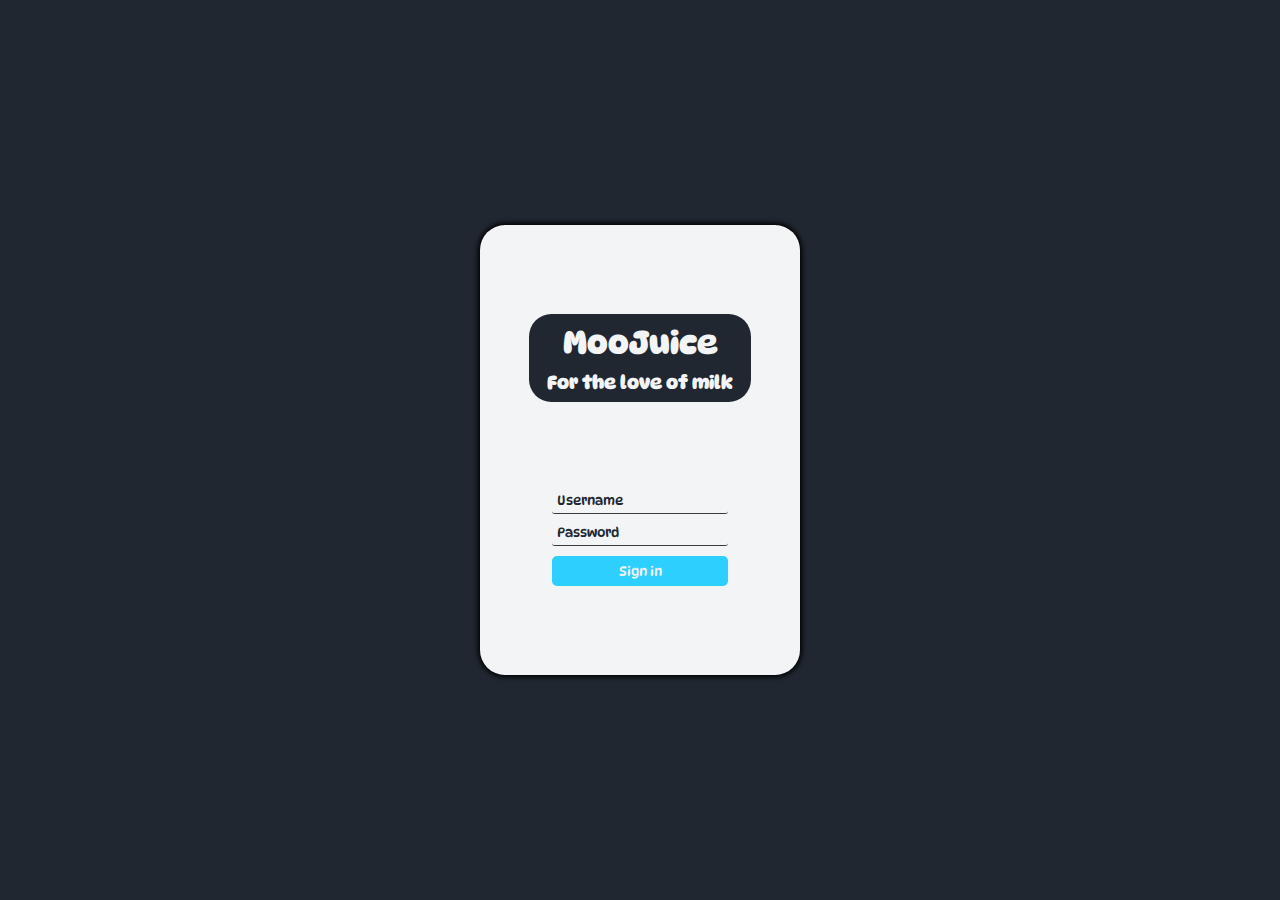
==== login/login.html @ 9a32f671 "Add basic loggin page" ====
<!DOCTYPE html>
<html lang="en">
<head>
    <meta charset="UTF-8">
    <meta http-equiv="X-UA-Compatible" content="IE=edge">
    <meta name="viewport" content="width=device-width, initial-scale=1.0">
    <link rel="stylesheet" href="/login/login.css">
    <script src="/login/login.js" async></script>
    <link rel="preconnect" href="https://fonts.googleapis.com">
    <link rel="preconnect" href="https://fonts.gstatic.com" crossorigin>
    <link href="https://fonts.googleapis.com/css2?family=DynaPuff:wght@400;500;600;700&display=swap" rel="stylesheet">
    <title>MooJuice: Sign in</title>
</head>
<body>
    <main id="main-holder">
        <div class="header-title">
            <h1 class="title">MooJuice</h1>
            <h3 class="title">For the love of milk</h3>
        </div>
        <!-- <h1 id="login-header">SIGN IN</h1> -->

        <div id="login-error-msg-holder">
          <p id="login-error-msg">Invalid username <span id="error-msg-second-line">and/or password</span></p>
        </div>
        
        <form id="login-form">
          <input type="text" name="username" id="username-field" class="login-form-field" placeholder="Username">
          <input type="password" name="password" id="password-field" class="login-form-field" placeholder="Password">
          <input type="submit" value="Sign in" id="login-form-submit">
        </form>
      
      </main>
</body>
</html>
---- login/login.css ----
* {
    font-family: 'DynaPuff', sans-serif;

}

html {
    height: 100%;
  }
  
  body {
    height: 100%;
    margin: 0;
    display: flex;
    justify-content: center;
    justify-items: center;
    align-items: center;
    background-color: #202731;
  }
  
  #main-holder {
    gap: 1vh;
    width: 25vw;
    height: 50vh;
    display: grid;
    justify-items: center;
    align-items: center;
    align-content: center;
    justify-items: center;
    background-color: #f3f4f5;
    border-radius: 25px;
    box-shadow: 0px 0px 5px 2px black;
  }
  
  #login-error-msg-holder {
    width: 100%;
    height: 100%;
    display: grid;
    justify-items: center;
    align-items: center;
  }
  
  #login-error-msg {
    width: 23%;
    text-align: center;
    margin: 0;
    padding: 5px;
    border-radius: 25px;
    font-size: 12px;
    /* box-shadow: 0px 0px 5px 2px black; */
    font-weight: bold;
    color: #B33F40;
    border: 1px solid #B33F40;
    /* background-color: #e58f8f; */
    opacity: 0;
    transition: all;
    transition-duration: .10s;
  }
  
  #error-msg-second-line {
    display: block;
  }
  
  #login-form {
    align-self: flex-start;
    display: grid;
    justify-items: center;
    align-items: center;
  }
  
  .login-form-field::placeholder {
    color: #202731;
  }
  
  .login-form-field {
    border: none;
    background-color: #f3f4f5;
    border-bottom: 1px solid #3a3a3a;
    margin-bottom: 10px;
    border-radius: 3px;
    outline: none;
    padding: 0px 0px 5px 5px;
  }
  
  #login-form-submit {
    width: 100%;
    padding: 7px;
    border: none;
    border-radius: 5px;
    color: #f3f4f5;
    font-weight: 400px;
    background-color: rgba(45, 207, 255, 1);
    cursor: pointer;
    outline: none;
    transition: all;
    transition-duration: .25s;
  }

  #login-form-submit:hover {
    transition: all;
    transition-duration: .25s;
    background-color: rgba(45, 207, 255, .8);
    transform: scale(1.1);
  }

  /* CUSTOM CSS  */

  .header-title {
    /* margin: 1vh; */
    text-align: center;
    border-radius: 2.5vh;
    background-color:#202731;
    transition: all;
    transition-duration: .25s;
    cursor: pointer;
}

.header-title:hover {
    transition: all;
    transition-duration: .25s;
    background-color: #f3f4f5;

}

.header-title:hover .title {
    transition: all;
    transition-duration: .25s;
    transform: scale(1.5);
    color: #202731;
}

.header-title .title {
    transition: all;
    color: #f3f4f5;
    transition-duration: .25s;
    cursor: pointer;
    margin: 1vh 2vh;
}

.header-title .title:hover {
    transition: all;
    transition-duration: .25s;
}
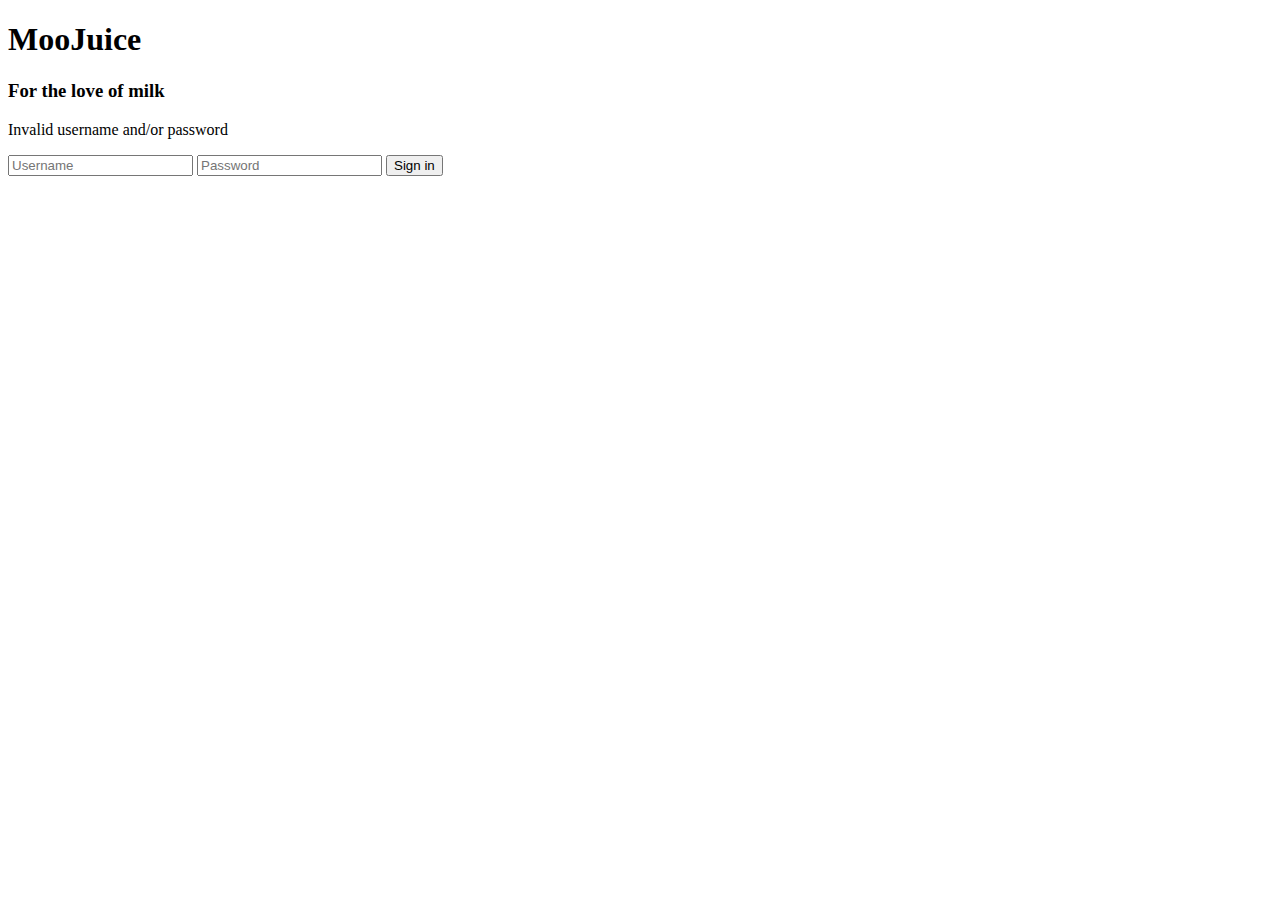
==== commit c08362cf: "Fix file paths" ====
--- a/login/login.html
+++ b/login/login.html
@@ -4,8 +4,8 @@
     <meta charset="UTF-8">
     <meta http-equiv="X-UA-Compatible" content="IE=edge">
     <meta name="viewport" content="width=device-width, initial-scale=1.0">
-    <link rel="stylesheet" href="/login/login.css">
-    <script src="/login/login.js" async></script>
+    <link rel="stylesheet" href="login/login.css">
+    <script src="login/login.js" async></script>
     <link rel="preconnect" href="https://fonts.googleapis.com">
     <link rel="preconnect" href="https://fonts.gstatic.com" crossorigin>
     <link href="https://fonts.googleapis.com/css2?family=DynaPuff:wght@400;500;600;700&display=swap" rel="stylesheet">
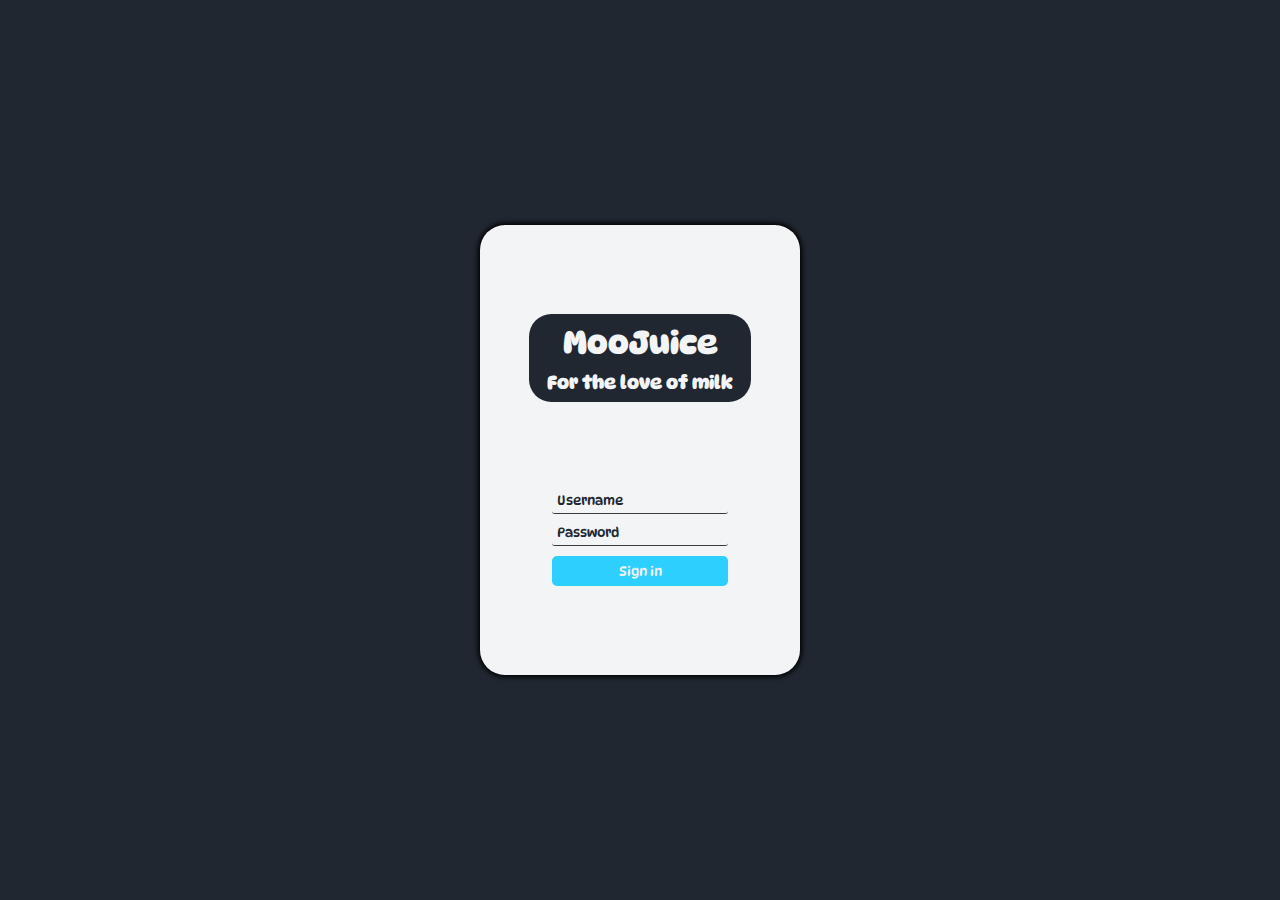
==== commit cffa540b: "Fix file paths" ====
--- a/login/login.html
+++ b/login/login.html
@@ -4,8 +4,8 @@
     <meta charset="UTF-8">
     <meta http-equiv="X-UA-Compatible" content="IE=edge">
     <meta name="viewport" content="width=device-width, initial-scale=1.0">
-    <link rel="stylesheet" href="login/login.css">
-    <script src="login/login.js" async></script>
+    <link rel="stylesheet" href="login.css">
+    <script src="login.js" async></script>
     <link rel="preconnect" href="https://fonts.googleapis.com">
     <link rel="preconnect" href="https://fonts.gstatic.com" crossorigin>
     <link href="https://fonts.googleapis.com/css2?family=DynaPuff:wght@400;500;600;700&display=swap" rel="stylesheet">
--- a/login/login.css
+++ b/login/login.css
@@ -0,0 +1,142 @@
+* {
+    font-family: 'DynaPuff', sans-serif;
+
+}
+
+html {
+    height: 100%;
+  }
+  
+  body {
+    height: 100%;
+    margin: 0;
+    display: flex;
+    justify-content: center;
+    justify-items: center;
+    align-items: center;
+    background-color: #202731;
+  }
+  
+  #main-holder {
+    gap: 1vh;
+    width: 25vw;
+    height: 50vh;
+    display: grid;
+    justify-items: center;
+    align-items: center;
+    align-content: center;
+    justify-items: center;
+    background-color: #f3f4f5;
+    border-radius: 25px;
+    box-shadow: 0px 0px 5px 2px black;
+  }
+  
+  #login-error-msg-holder {
+    width: 100%;
+    height: 100%;
+    display: grid;
+    justify-items: center;
+    align-items: center;
+  }
+  
+  #login-error-msg {
+    width: 23%;
+    text-align: center;
+    margin: 0;
+    padding: 5px;
+    border-radius: 25px;
+    font-size: 12px;
+    /* box-shadow: 0px 0px 5px 2px black; */
+    font-weight: bold;
+    color: #B33F40;
+    border: 1px solid #B33F40;
+    /* background-color: #e58f8f; */
+    opacity: 0;
+    transition: all;
+    transition-duration: .10s;
+  }
+  
+  #error-msg-second-line {
+    display: block;
+  }
+  
+  #login-form {
+    align-self: flex-start;
+    display: grid;
+    justify-items: center;
+    align-items: center;
+  }
+  
+  .login-form-field::placeholder {
+    color: #202731;
+  }
+  
+  .login-form-field {
+    border: none;
+    background-color: #f3f4f5;
+    border-bottom: 1px solid #3a3a3a;
+    margin-bottom: 10px;
+    border-radius: 3px;
+    outline: none;
+    padding: 0px 0px 5px 5px;
+  }
+  
+  #login-form-submit {
+    width: 100%;
+    padding: 7px;
+    border: none;
+    border-radius: 5px;
+    color: #f3f4f5;
+    font-weight: 400px;
+    background-color: rgba(45, 207, 255, 1);
+    cursor: pointer;
+    outline: none;
+    transition: all;
+    transition-duration: .25s;
+  }
+
+  #login-form-submit:hover {
+    transition: all;
+    transition-duration: .25s;
+    background-color: rgba(45, 207, 255, .8);
+    transform: scale(1.1);
+  }
+
+  /* CUSTOM CSS  */
+
+  .header-title {
+    /* margin: 1vh; */
+    text-align: center;
+    border-radius: 2.5vh;
+    background-color:#202731;
+    transition: all;
+    transition-duration: .25s;
+    cursor: pointer;
+}
+
+.header-title:hover {
+    transition: all;
+    transition-duration: .25s;
+    background-color: #f3f4f5;
+
+}
+
+.header-title:hover .title {
+    transition: all;
+    transition-duration: .25s;
+    transform: scale(1.5);
+    color: #202731;
+}
+
+.header-title .title {
+    transition: all;
+    color: #f3f4f5;
+    transition-duration: .25s;
+    cursor: pointer;
+    margin: 1vh 2vh;
+}
+
+.header-title .title:hover {
+    transition: all;
+    transition-duration: .25s;
+}